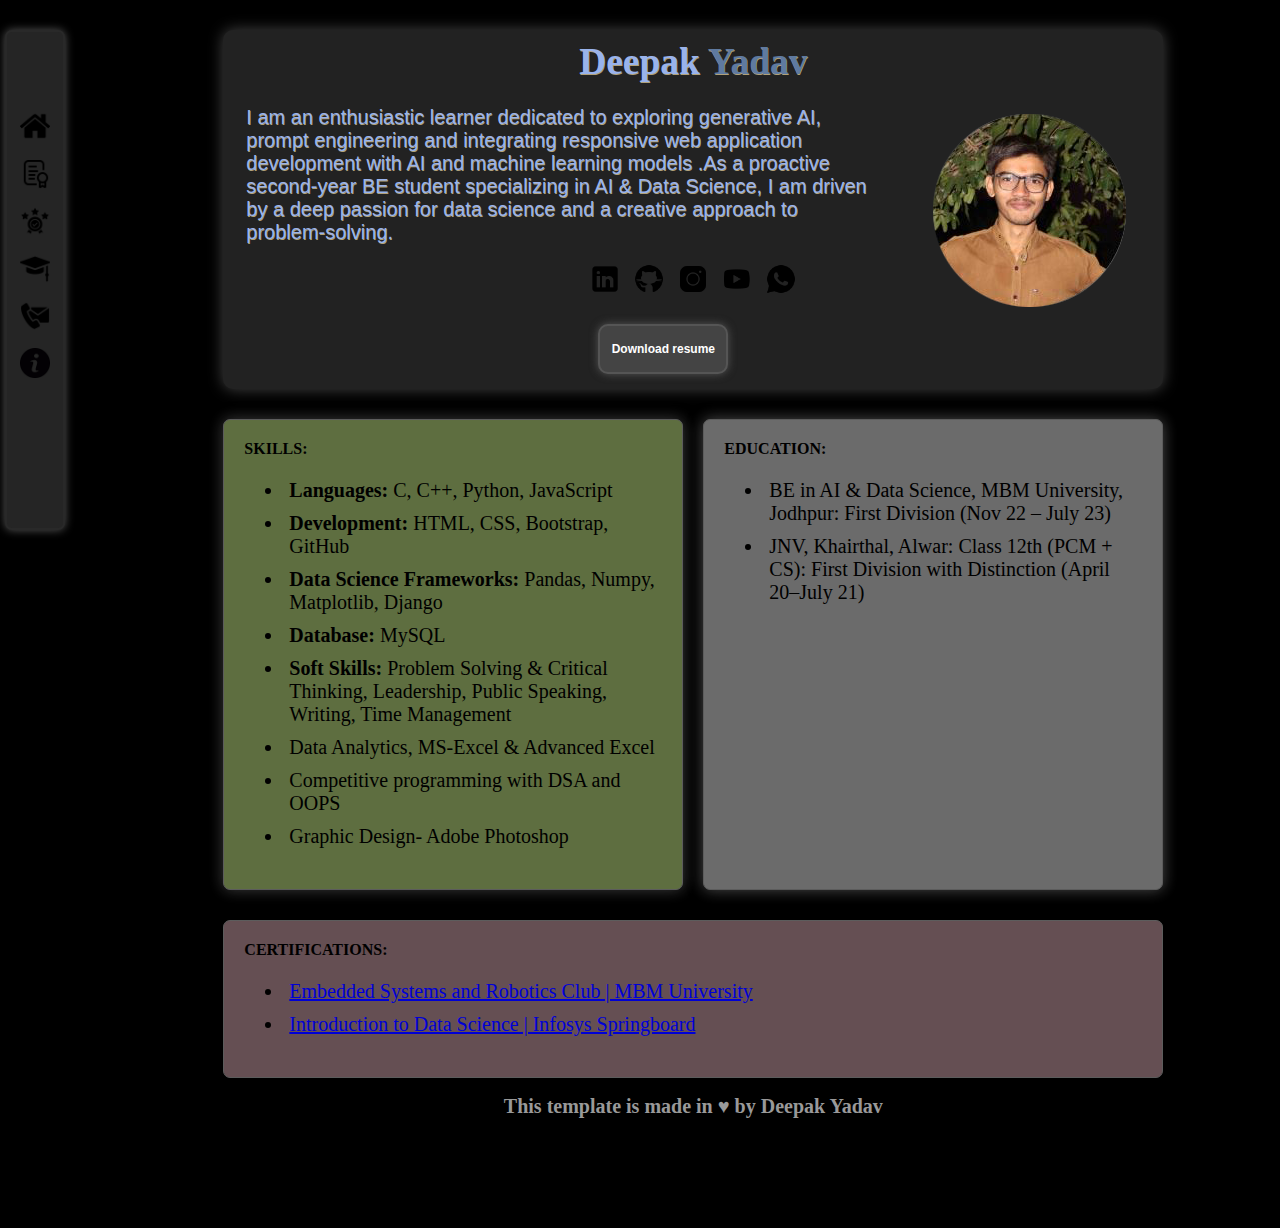
==== index.html @ 4fb3185e "layout redesign" ====
<!DOCTYPE html>
<html lang="en">
<head>
    <meta charset="UTF-8">
    <meta name="viewport" content="width=device-width, initial-scale=1.0">
    <title>Portfolio Website</title>
    <link rel="stylesheet" href="portfolio.css">
    
</head>
<body>
    <div class="page">
       <nav class="nav cardEffect">
            <aside class="middle">
                <a><img class="icons" src="static/icons/home.png" alt="Home"  title="Home"></a>
                <!-- <a><img class="icons" src="static/icons/projects.png" alt="Projects" title="Projects"></a> -->
                <a><img class="icons" src="static/icons/certificate.png" alt="Projects and Certificates" title="Certificates"></a>
                <a><img class="icons" src="static/icons/achievement.png" alt="Achievements" title="Achievements"></a>
                <a><img class="icons" src="static/icons/education.png" alt="Education" title="Education"></a>
                <a><img class="icons" src="static/icons/contact_us.png" alt="Contact" title="Contact"></a>
                <a><img class="icons" src="static/icons/about_us.png" alt="About" title="About"></a>
                
            </aside>
            <footer class="footer">
                <div class="footerBottom">
                    
                </div>
            </footer>
       </nav>
       <main class="main">
        <div class="down">

        
            <!-- <header class="header">Hey There, This side Deepak </header> -->
            <section class="sectionIntro cardEffect">
                <h3>Deepak <span>Yadav</span></h3>
                <p>I am an enthusiastic learner dedicated to exploring generative AI, prompt engineering and integrating responsive web application development with AI and machine learning models .As a proactive second-year BE student specializing in AI & Data Science, I am driven by a deep passion for data science and a creative approach to problem-solving.</p>
                <div>
                    <div class="socialLink">
                        
                        <a href="https://www.linkedin.com/in/deepak4728" target="_blank"><img class="icons" src="static/icons/linkedin.png" alt="LinkedIn" title="LinkedIn"></a>
                        <a href="https://github.com/deepak4728" target="_blank"><img class="icons" src="static/icons/github.png" alt="GitHub" title="GitHub"></a>
                        <a href="https://www.instagram.com/dee_yad_0355/" target="_blank"><img class="icons" src="static/icons/instagram.png" alt="Instagram" title="Instagram"></a>
                        <a href="https://www.youtube.com/@thefutureinfocus" target="_blank"><img class="icons" src="static/icons/youtube.png" alt="Youtube" title="Youtube"></a>
                        <a href="https://whatsapp.com/channel/0029Va5EtHv5PO0tR9mCHN11" target="_blank"><img class="icons" src="static/icons/whatsapp.png" alt="Whatsapp" title="Whatsapp"></a>
                        <!-- <a href="" target="_blank"><img class="icons" src="static/icons/" alt="" title=""></a> -->
                    </div>
                    <a href="https://docs.google.com/document/d/e/2PACX-1vSLEb66zlz-MVYIDZOn3kSf1DneWTBBAHlJWvsfuu8KDTulaNCxtc5oNGTQiJxOtFvHeLzpVYJFGmXY/pub" target="_blank">
                        <button type="submit">Download resume
                        </button>
                    </a>
                    
                    
                </div>
            </section>
            <section class="section sectionSkills cardEffect">
                <b>SKILLS:</b>
                <ul>
                    <li><b>Languages:</b> C, C++, Python, JavaScript</li>
                    <li><b>Development:</b>  HTML, CSS, Bootstrap, GitHub</li>
                    <li><b>Data Science Frameworks:</b>  Pandas, Numpy, Matplotlib, Django</li>
                    <li><b>Database:</b> MySQL</li>
                    <li><b>Soft Skills:</b> Problem Solving & Critical Thinking, Leadership, Public Speaking, Writing, Time Management</li>
                    <li>Data Analytics, MS-Excel & Advanced Excel</li>
                    <li>Competitive programming with DSA and OOPS</li>
                    <li>Graphic Design- Adobe Photoshop</li>
                </ul>
            </section>
            <section class="section sectionEducation cardEffect">
                <b>EDUCATION:</b>
                <ul>
                    <li>
                        BE in AI & Data Science, MBM University, Jodhpur: First Division (Nov 22 – July 23)
                    </li>
                    <li>
                        JNV, Khairthal, Alwar: Class 12th (PCM + CS): First Division with Distinction (April 20–July 21)
                    </li>
                </ul>
            </section>
            <section class="section sectionCertificates cardEffect">
                <b>CERTIFICATIONS:</b>
                <ul>
                    <li><a href="https://t.ly/SSMDD" target="_blank">Embedded Systems and Robotics Club | MBM University</a></li>
                    
                    <li><a href="https://t.ly/QdCrI" target="_blank">Introduction to Data Science | Infosys Springboard</a></li>
                
                    <!-- <li></li> -->
                </ul>
            </section>
        </div>
        <h5 class="description">This template is made in &hearts; by Deepak Yadav </h5>
       </main>

    </div>
    
    <script src="app.js"></script>
</body>
</html>
---- portfolio.css ----
@media screen and (min-width:320px) and (max-width:480px){
    /* phones */
    /* .page{
        background-color: pink;
    } */
}
@media screen and (min-width:481px) and (max-width:600px){
    /* phones */
    /* .page{
        background-color: rgb(24, 219, 31);
    } */
}
@media screen and (min-width:601px) and (max-width:767px){
    /* phones */
    /* .page{
        background-color: yellow;
    } */
    
}
@media screen and (min-width:768px){
    /* landscape tablets */
    /* .page{
        background-color: rgb(92, 30, 206);
    } */
}

@media screen and (min-width:992px){
    /* laptops and desktops */
    /* .page{
        background-color: rgb(81, 161, 187);
    } */
}

@media screen and (min-width:1200px){
    /* large laptops and desktops */
    /* .page{
        background-color: rgb(189, 13, 16);
    } */
}
*{
    box-sizing: border-box;
}
.cardEffect:hover{
    transform: scale(1.02);
    transition: 0.2s;
    
}
li{
    padding: 5px;
    font-size: 20px;
}
body{
    margin: 0px;
    background-color: #000;
}
.page{
    display: grid;
    grid-template-columns: repeat(12,1fr);
    
}

.nav{
    /* grid-column: 1/2; */
    position: fixed;
    /* top: 300px; */
    left: 0px;
    width: 60px;
    height:500px;
    margin: 30px 5px 5px 5px;
    z-index: 2;
    
    display: flex;
    flex-direction: column;
    align-items: center;
    justify-content: space-evenly;
    text-align: center;

    background-color: #252525;
    border: 2px solid #292929;
    border-radius: 7px;
    box-shadow: 0px 0px 10px #555;
    
    &:hover{
        box-shadow: 0px 0px 15px #666;
        transition: 0.4s;
    }
    
}


.middle{
    display: flex; flex-direction: column;
    justify-content: space-evenly;
    /* align-items: start; */
    height: 60%;
    
}
.middle>a{
    /* line-height: 35px; */
    /* min-width: 135px; */
    /* font-size: 25px; */
    /* width: 97%; */
    /* color: #aaa; */
    /* margin-left: 1%; */
}
.middle>a:hover{
    background-color: #444; border-radius: 8px;
    box-shadow: 0px 0px 12px #555;
    border-left: 3px solid #56735f;
    padding: 3px;
    color: #000;
    font-weight: bolder;
    /* z-index: 1; */
    /* border-right: 5px solid #56735f; */
    transform: scale(1.1);
    transition: 0.1s;
}
.footer{
    display: flex;
    flex-direction: column;
    flex-wrap: wrap;
}
.footerBottom{
    display: flex;
    flex-direction: column; flex-wrap: wrap;
    justify-content: space-evenly;
}
.socialLink{
    display: flex;
    flex-direction: row; flex-wrap: wrap;
    justify-content: center; align-items: center;
}
.socialLink>a{
    padding: 7px;
}
.socialLink>a:hover{
    transform: scale(1.5);
}


.description{
    margin: 7px auto 2px;
    margin-bottom: 110px;
    font-size: 20px;
    color: #999;
}

.main{
    grid-column: 3/12;
    margin-top: 10px;

    display: flex;
    flex-direction: column;
       
}

/* .header{
    height: 10vh;
    border-radius: 0px 0px 10px 10px;
    box-shadow: 0px 10px 10px #96bfa1;
    background-color: #0b2e3b;
    z-index: 5;
    transition: 0.35s;
} */
.sectionIntro{
    display: flex;
    flex-direction: column;
    justify-content: center;
    align-items: center;

    width: 100%; height: auto;
    margin: 20px 10px 10px;
    font-size:xx-large;
    font-family: "calibri";
    text-shadow: 0.5px 0.5px #b1a17a;
    box-shadow: 0px 0px 15px #444;

    border-radius: 10px;
    color: #99b3ec;
    background-color: #222;

    background-image: url(static/dee.png);
    background-repeat: no-repeat;
    background-position:95%;

    & span{
        color: #5f7aa0;
    }
    & button{
        height: 50px;width: 130px; margin: 15px;
        color: #fff;
        font-size: 12px; font-weight: 700;
        background-color: #444;
        transition: 0.3S;
        border: 2.5px solid #555;
        border-radius: 10px;
        box-shadow: 0px 0px 8px #555;
        /* a{
            color: white;
        } */
        &:hover{
            color: #bbb;
            background-color: #333;
            border: 2.5px solid #666;
            border-radius: 15px;
            box-shadow: 0px 0px 13px #666;
            transition: 0.5;
            cursor: pointer;
        }
    }
    h3{
        margin: 10px;
    }
    
    p{
        font-family: 'Gill Sans', 'Gill Sans MT', Calibri, 'Trebuchet MS', sans-serif;
        font-size: 20px;
        margin: 3px; padding: 10px 30% 10px 20px;

    }
}

.section{
    display: flex;
    flex-direction: column;
    opacity: 0.9;
    
    width: 400px; height: auto;
    margin: 20px 10px 10px; padding: 20px;
    border-radius: 7px;
    flex: 1 1 400px;
    
    border: 1px solid #666;
    &:hover{
        opacity: 1;
    }
}
.sectionSkills{
    background-color: rgb(105, 123, 71);
    box-shadow: 0px 0px 15px #444;
}
.sectionEducation{
    background-color: #777;
    box-shadow: 0px 0px 15px #555;
}
.sectionCertificates{
    background-color: rgb(112, 88, 92);
}

/* Down Css starts here */

.down{
    display: flex;
    flex-direction: row;
    flex-wrap: wrap;
    justify-content: space-evenly;


}
.icons{
    height: 30px;
    width: 30px;
    
}
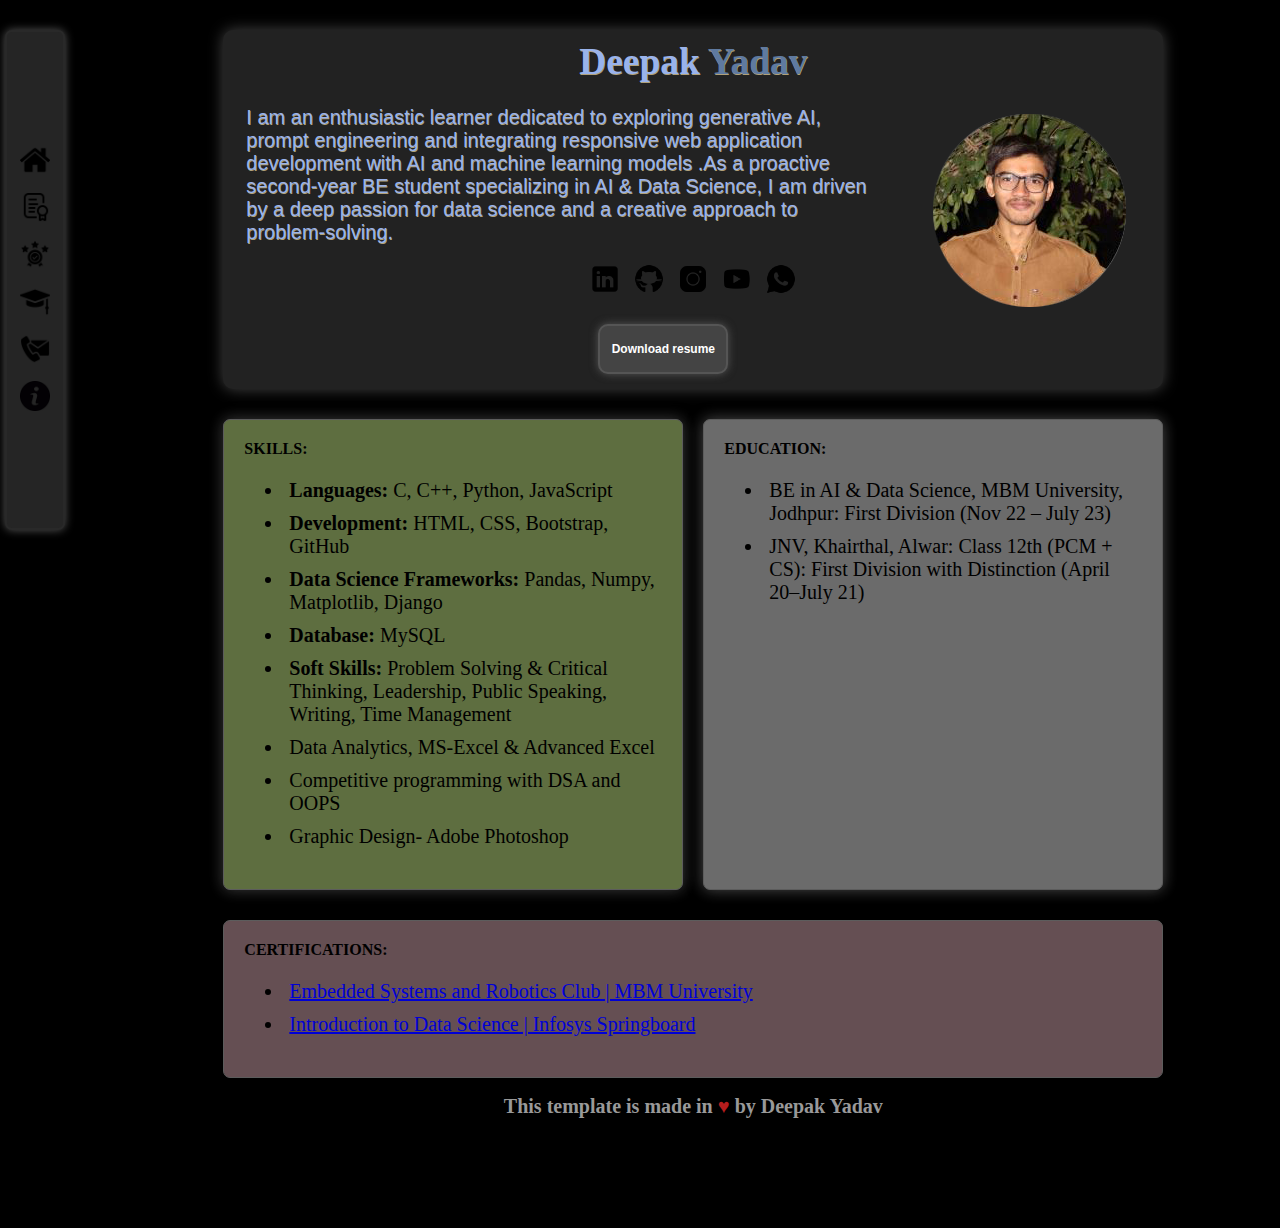
==== commit 887978cc: "layout change" ====
--- a/index.html
+++ b/index.html
@@ -20,16 +20,15 @@
                 <a><img class="icons" src="static/icons/about_us.png" alt="About" title="About"></a>
                 
             </aside>
-            <footer class="footer">
+            <!-- <footer class="footer">
                 <div class="footerBottom">
                     
                 </div>
-            </footer>
+            </footer> -->
        </nav>
        <main class="main">
         <div class="down">
 
-        
             <!-- <header class="header">Hey There, This side Deepak </header> -->
             <section class="sectionIntro cardEffect">
                 <h3>Deepak <span>Yadav</span></h3>
@@ -37,14 +36,14 @@
                 <div>
                     <div class="socialLink">
                         
-                        <a href="https://www.linkedin.com/in/deepak4728" target="_blank"><img class="icons" src="static/icons/linkedin.png" alt="LinkedIn" title="LinkedIn"></a>
-                        <a href="https://github.com/deepak4728" target="_blank"><img class="icons" src="static/icons/github.png" alt="GitHub" title="GitHub"></a>
-                        <a href="https://www.instagram.com/dee_yad_0355/" target="_blank"><img class="icons" src="static/icons/instagram.png" alt="Instagram" title="Instagram"></a>
-                        <a href="https://www.youtube.com/@thefutureinfocus" target="_blank"><img class="icons" src="static/icons/youtube.png" alt="Youtube" title="Youtube"></a>
-                        <a href="https://whatsapp.com/channel/0029Va5EtHv5PO0tR9mCHN11" target="_blank"><img class="icons" src="static/icons/whatsapp.png" alt="Whatsapp" title="Whatsapp"></a>
+                        <a rel="noopener" href="https://www.linkedin.com/in/deepak4728" target="_blank"><img class="icons" src="static/icons/linkedin.png" alt="LinkedIn" title="LinkedIn"></a>
+                        <a rel="noopener" href="https://github.com/deepak4728" target="_blank"><img class="icons" src="static/icons/github.png" alt="GitHub" title="GitHub"></a>
+                        <a rel="noopener" href="https://www.instagram.com/dee_yad_0355/" target="_blank"><img class="icons" src="static/icons/instagram.png" alt="Instagram" title="Instagram"></a>
+                        <a rel="noopener" href="https://www.youtube.com/@thefutureinfocus" target="_blank"><img class="icons" src="static/icons/youtube.png" alt="Youtube" title="Youtube"></a>
+                        <a rel="noopener" href="https://whatsapp.com/channel/0029Va5EtHv5PO0tR9mCHN11" target="_blank"><img class="icons" src="static/icons/whatsapp.png" alt="Whatsapp" title="Whatsapp"></a>
                         <!-- <a href="" target="_blank"><img class="icons" src="static/icons/" alt="" title=""></a> -->
                     </div>
-                    <a href="https://docs.google.com/document/d/e/2PACX-1vSLEb66zlz-MVYIDZOn3kSf1DneWTBBAHlJWvsfuu8KDTulaNCxtc5oNGTQiJxOtFvHeLzpVYJFGmXY/pub" target="_blank">
+                    <a rel="noopener" href="https://docs.google.com/document/d/e/2PACX-1vSLEb66zlz-MVYIDZOn3kSf1DneWTBBAHlJWvsfuu8KDTulaNCxtc5oNGTQiJxOtFvHeLzpVYJFGmXY/pub" target="_blank">
                         <button type="submit">Download resume
                         </button>
                     </a>
@@ -79,15 +78,15 @@
             <section class="section sectionCertificates cardEffect">
                 <b>CERTIFICATIONS:</b>
                 <ul>
-                    <li><a href="https://t.ly/SSMDD" target="_blank">Embedded Systems and Robotics Club | MBM University</a></li>
+                    <li><a rel="noopener" href="https://t.ly/SSMDD" target="_blank">Embedded Systems and Robotics Club | MBM University</a></li>
                     
-                    <li><a href="https://t.ly/QdCrI" target="_blank">Introduction to Data Science | Infosys Springboard</a></li>
+                    <li><a rel="noopener" href="https://t.ly/QdCrI" target="_blank">Introduction to Data Science | Infosys Springboard</a></li>
                 
                     <!-- <li></li> -->
                 </ul>
             </section>
         </div>
-        <h5 class="description">This template is made in &hearts; by Deepak Yadav </h5>
+        <h5 class="description">This template is made in <span>&hearts;</span> by Deepak Yadav </h5>
        </main>
 
     </div>
--- a/portfolio.css
+++ b/portfolio.css
@@ -37,11 +37,9 @@
         background-color: rgb(189, 13, 16);
     } */
 }
-*{
-    box-sizing: border-box;
-}
+
 .cardEffect:hover{
-    transform: scale(1.02);
+    transform: scale(1.015);
     transition: 0.2s;
     
 }
@@ -91,7 +89,7 @@
 .middle{
     display: flex; flex-direction: column;
     justify-content: space-evenly;
-    /* align-items: start; */
+    /* align-items: end; */
     height: 60%;
     
 }
@@ -143,6 +141,9 @@
     margin-bottom: 110px;
     font-size: 20px;
     color: #999;
+    span{
+        color: rgb(182, 29, 29);
+    }
 }
 
 .main{
@@ -261,4 +262,7 @@
     height: 30px;
     width: 30px;
     
+}
+*{
+    box-sizing: border-box;
 }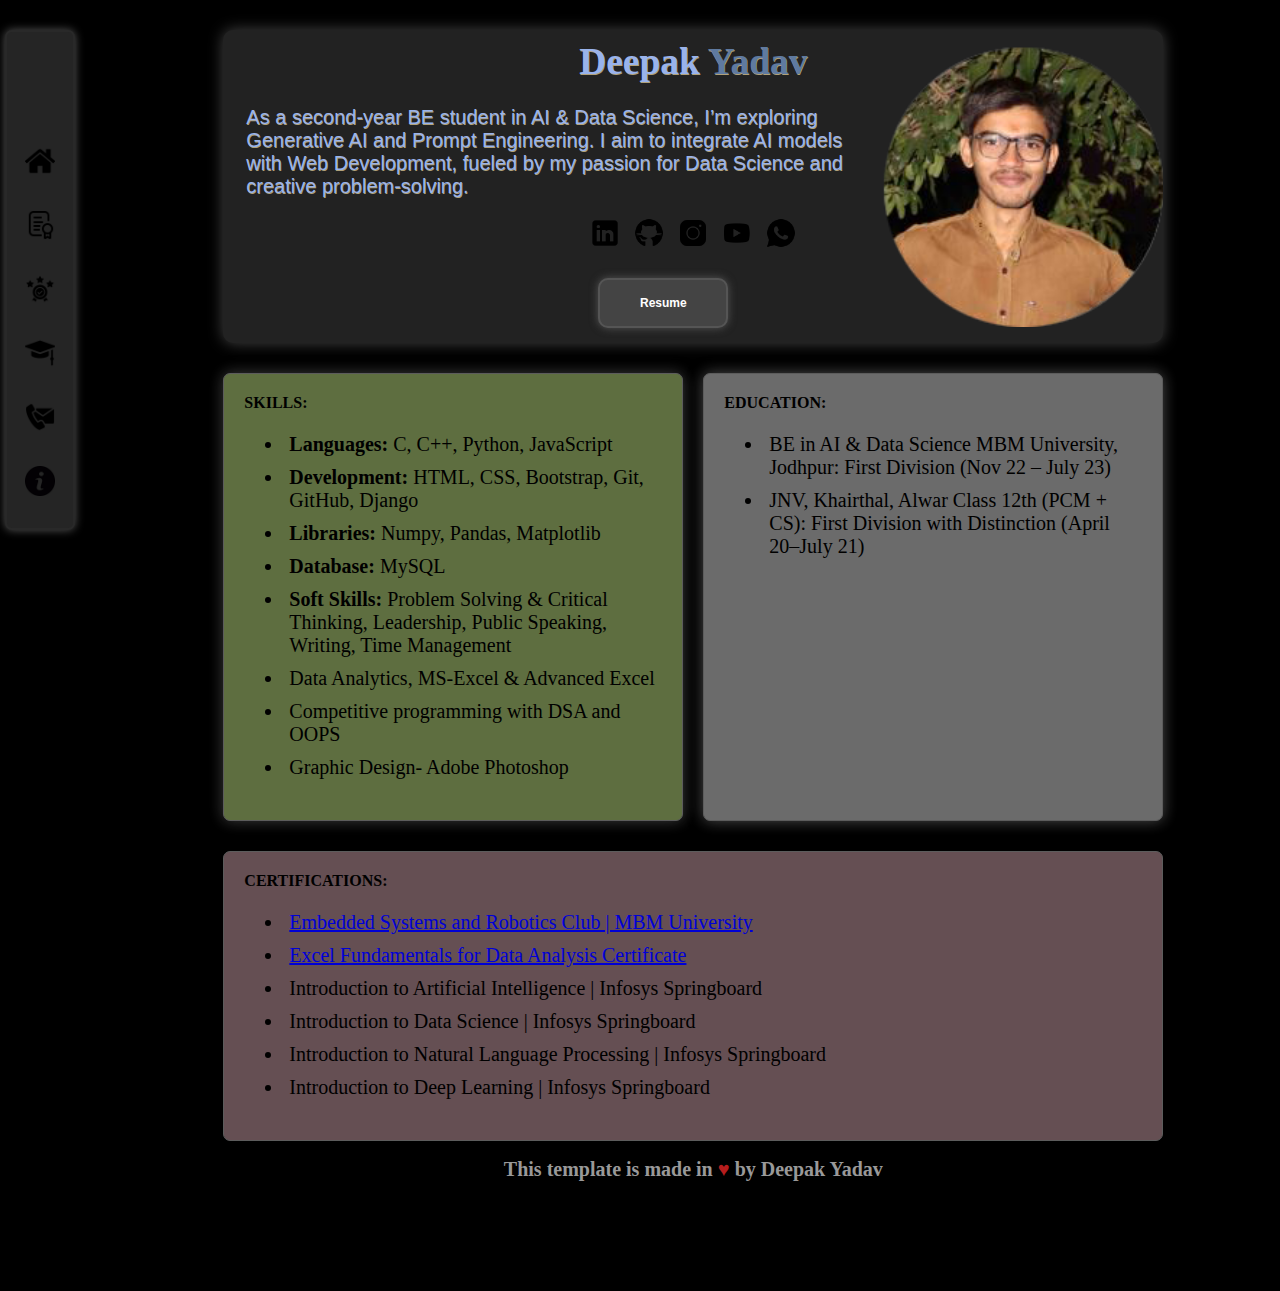
==== commit e4e7fc39: "automate data" ====
--- a/index.html
+++ b/index.html
@@ -32,7 +32,7 @@
             <!-- <header class="header">Hey There, This side Deepak </header> -->
             <section class="sectionIntro cardEffect">
                 <h3>Deepak <span>Yadav</span></h3>
-                <p>I am an enthusiastic learner dedicated to exploring generative AI, prompt engineering and integrating responsive web application development with AI and machine learning models .As a proactive second-year BE student specializing in AI & Data Science, I am driven by a deep passion for data science and a creative approach to problem-solving.</p>
+                <p id="summary"></p>
                 <div>
                     <div class="socialLink">
                         
@@ -44,8 +44,7 @@
                         <!-- <a href="" target="_blank"><img class="icons" src="static/icons/" alt="" title=""></a> -->
                     </div>
                     <a rel="noopener" href="https://docs.google.com/document/d/e/2PACX-1vSLEb66zlz-MVYIDZOn3kSf1DneWTBBAHlJWvsfuu8KDTulaNCxtc5oNGTQiJxOtFvHeLzpVYJFGmXY/pub" target="_blank">
-                        <button type="submit">Download resume
-                        </button>
+                        <button type="submit">Resume</button>
                     </a>
                     
                     
@@ -53,37 +52,15 @@
             </section>
             <section class="section sectionSkills cardEffect">
                 <b>SKILLS:</b>
-                <ul>
-                    <li><b>Languages:</b> C, C++, Python, JavaScript</li>
-                    <li><b>Development:</b>  HTML, CSS, Bootstrap, GitHub</li>
-                    <li><b>Data Science Frameworks:</b>  Pandas, Numpy, Matplotlib, Django</li>
-                    <li><b>Database:</b> MySQL</li>
-                    <li><b>Soft Skills:</b> Problem Solving & Critical Thinking, Leadership, Public Speaking, Writing, Time Management</li>
-                    <li>Data Analytics, MS-Excel & Advanced Excel</li>
-                    <li>Competitive programming with DSA and OOPS</li>
-                    <li>Graphic Design- Adobe Photoshop</li>
-                </ul>
+                <ul id="skillsList"></ul>
             </section>
             <section class="section sectionEducation cardEffect">
                 <b>EDUCATION:</b>
-                <ul>
-                    <li>
-                        BE in AI & Data Science, MBM University, Jodhpur: First Division (Nov 22 – July 23)
-                    </li>
-                    <li>
-                        JNV, Khairthal, Alwar: Class 12th (PCM + CS): First Division with Distinction (April 20–July 21)
-                    </li>
-                </ul>
+                <ul id="educationList"></ul>
             </section>
             <section class="section sectionCertificates cardEffect">
                 <b>CERTIFICATIONS:</b>
-                <ul>
-                    <li><a rel="noopener" href="https://t.ly/SSMDD" target="_blank">Embedded Systems and Robotics Club | MBM University</a></li>
-                    
-                    <li><a rel="noopener" href="https://t.ly/QdCrI" target="_blank">Introduction to Data Science | Infosys Springboard</a></li>
-                
-                    <!-- <li></li> -->
-                </ul>
+                <ul id="certificateList"></ul>
             </section>
         </div>
         <h5 class="description">This template is made in <span>&hearts;</span> by Deepak Yadav </h5>
--- a/portfolio.css
+++ b/portfolio.css
@@ -62,7 +62,7 @@
     position: fixed;
     /* top: 300px; */
     left: 0px;
-    width: 60px;
+    width: 70px;
     height:500px;
     margin: 30px 5px 5px 5px;
     z-index: 2;
@@ -99,19 +99,27 @@
     /* font-size: 25px; */
     /* width: 97%; */
     /* color: #aaa; */
-    /* margin-left: 1%; */
+    padding: 5px;
+    margin: 10px;
 }
 .middle>a:hover{
-    background-color: #444; border-radius: 8px;
+    background-color: #444; border-radius: 50%;
     box-shadow: 0px 0px 12px #555;
     border-left: 3px solid #56735f;
-    padding: 3px;
-    color: #000;
     font-weight: bolder;
     /* z-index: 1; */
     /* border-right: 5px solid #56735f; */
-    transform: scale(1.1);
+    transform: scale(1.2);
     transition: 0.1s;
+    animation: rotate 1s;
+}
+@keyframes rotate {
+    0%{
+        transform: rotate(-25deg) translateX(0px);
+    }
+    100%{
+        transform: rotate(25deg) translateX(10px);
+    }
 }
 .footer{
     display: flex;
@@ -182,7 +190,8 @@
 
     background-image: url(static/dee.png);
     background-repeat: no-repeat;
-    background-position:95%;
+    background-position: right;
+    background-size: 30%;
 
     & span{
         color: #5f7aa0;
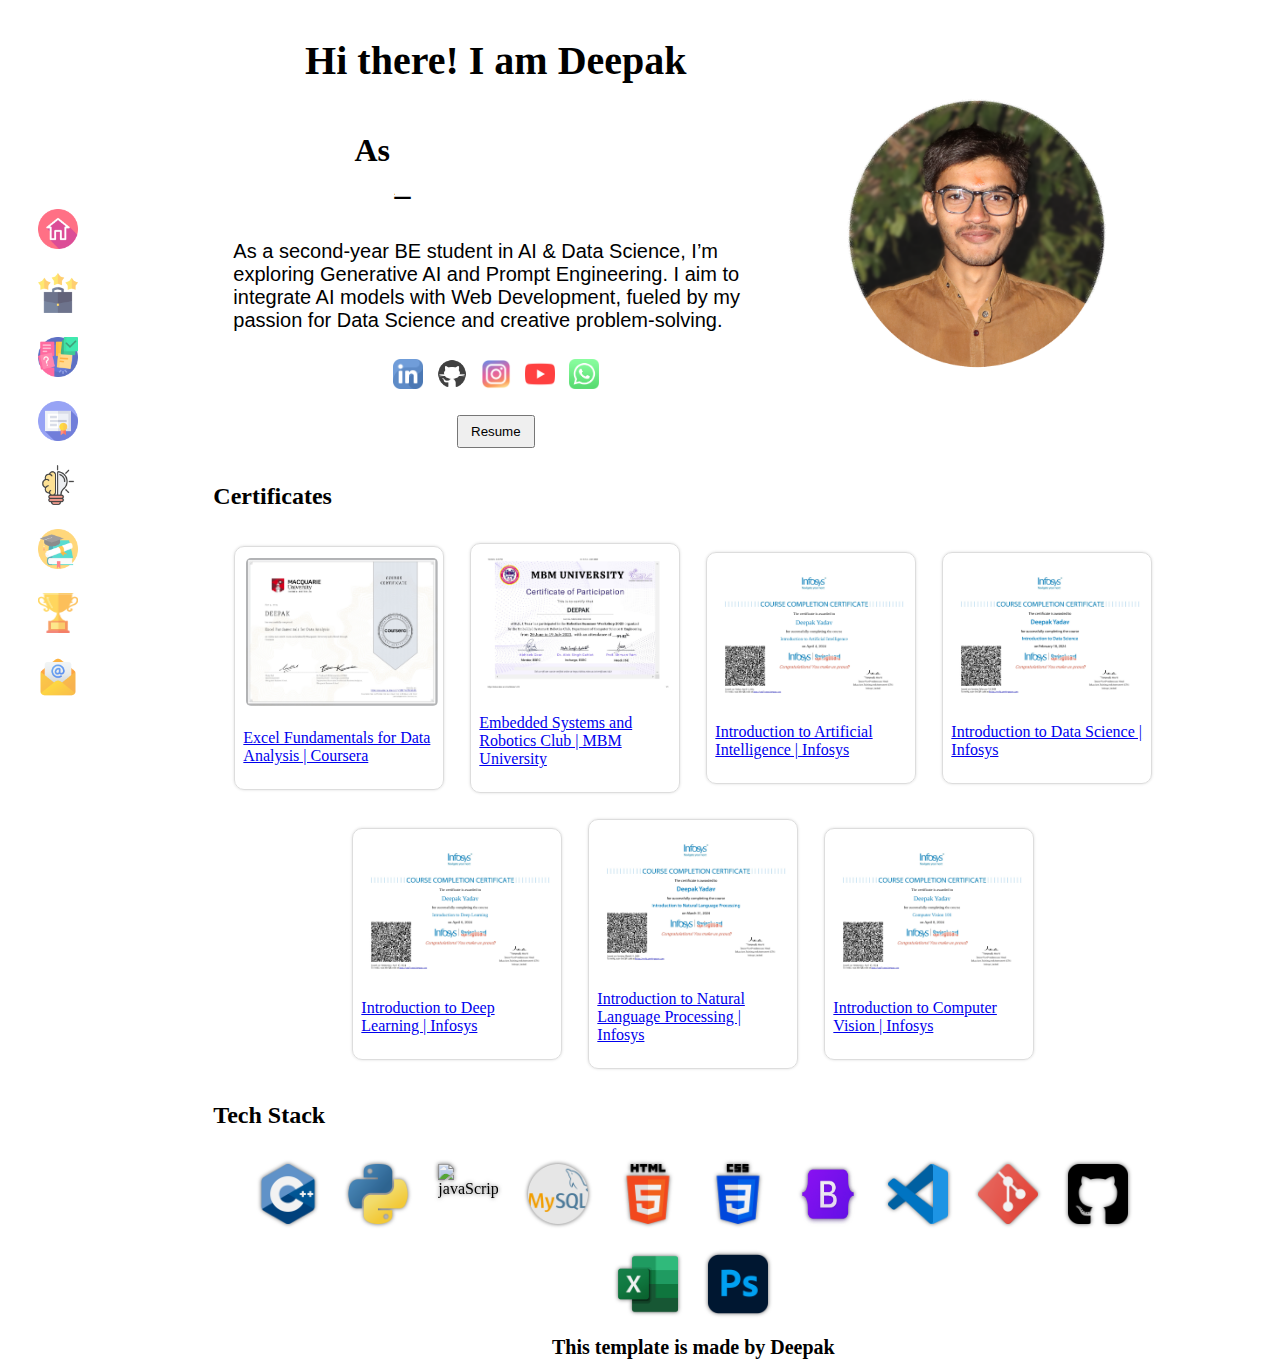
==== commit 4d2085fa: "dynamic layout change" ====
--- a/index.html
+++ b/index.html
@@ -9,33 +9,35 @@
 </head>
 <body>
     <div class="page">
-       <nav class="nav cardEffect">
-            <aside class="middle">
-                <a><img class="icons" src="static/icons/home.png" alt="Home"  title="Home"></a>
-                <!-- <a><img class="icons" src="static/icons/projects.png" alt="Projects" title="Projects"></a> -->
-                <a><img class="icons" src="static/icons/certificate.png" alt="Projects and Certificates" title="Certificates"></a>
-                <a><img class="icons" src="static/icons/achievement.png" alt="Achievements" title="Achievements"></a>
-                <a><img class="icons" src="static/icons/education.png" alt="Education" title="Education"></a>
-                <a><img class="icons" src="static/icons/contact_us.png" alt="Contact" title="Contact"></a>
-                <a><img class="icons" src="static/icons/about_us.png" alt="About" title="About"></a>
-                
+       <header class="flex" id="header">
+            <aside id="middle">
+                <a href="#"><img class="icons" src="static/icons/home.png" alt="Home"  title="Home"></a>
+                <a href="#workExperience"><img class="icons" src="static/icons/workexperience.png" alt="Work Experience" title="Work Experience"></a>
+                <a href="#projects"><img class="icons" src="static/icons/project.png" alt="Projects" title="Projects"></a>
+                <a href="#certificates"><img class="icons" src="static/icons/certificate.png" alt="Certificates" title="Certificates"></a>
+                <a href="#skills"><img class="icons" src="static/icons/skills.png" alt="Skills"  title="Skills"></a>
+                <a href="#education"><img class="icons" src="static/icons/education.png" alt="Education" title="Education"></a>
+                <a href="#achievements"><img class="icons" src="static/icons/achievement.png" alt="Achievements" title="Achievements"></a>
+                <a href="#contact"><img class="icons" src="static/icons/contact_us.png" alt="Contact" title="Contact"></a>
+
             </aside>
-            <!-- <footer class="footer">
-                <div class="footerBottom">
-                    
-                </div>
-            </footer> -->
-       </nav>
-       <main class="main">
-        <div class="down">
+        </header>
 
-            <!-- <header class="header">Hey There, This side Deepak </header> -->
-            <section class="sectionIntro cardEffect">
-                <h3>Deepak <span>Yadav</span></h3>
-                <p id="summary"></p>
-                <div>
-                    <div class="socialLink">
-                        
+        <main class="main">
+            
+            <section class="flex" id="profile">
+                <div class="flex" id="profileIntro">
+                    <h1 id="greet">Hi there! I am Deepak </h1>
+                    <h1 id="tag">As
+                        <ul>
+                            <li>AI Enthusiast</li>
+                            <li>Data Analyst</li>
+                            <li>Web Developer</li>
+                            <li>Graphic Designer</li>
+                        </ul>
+                    </h1>
+                    <p id="summary"></p>
+                    <div class="flex" id="socialLink">
                         <a rel="noopener" href="https://www.linkedin.com/in/deepak4728" target="_blank"><img class="icons" src="static/icons/linkedin.png" alt="LinkedIn" title="LinkedIn"></a>
                         <a rel="noopener" href="https://github.com/deepak4728" target="_blank"><img class="icons" src="static/icons/github.png" alt="GitHub" title="GitHub"></a>
                         <a rel="noopener" href="https://www.instagram.com/dee_yad_0355/" target="_blank"><img class="icons" src="static/icons/instagram.png" alt="Instagram" title="Instagram"></a>
@@ -44,30 +46,31 @@
                         <!-- <a href="" target="_blank"><img class="icons" src="static/icons/" alt="" title=""></a> -->
                     </div>
                     <a rel="noopener" href="https://docs.google.com/document/d/e/2PACX-1vSLEb66zlz-MVYIDZOn3kSf1DneWTBBAHlJWvsfuu8KDTulaNCxtc5oNGTQiJxOtFvHeLzpVYJFGmXY/pub" target="_blank">
-                        <button type="submit">Resume</button>
+                        <button type="submit" id="resume">Resume</button>
                     </a>
-                    
-                    
+                </div>
+                <div class="flex" id="profilePhoto">
+                    <img src="static/dee.png" alt="">
                 </div>
             </section>
-            <section class="section sectionSkills cardEffect">
-                <b>SKILLS:</b>
-                <ul id="skillsList"></ul>
+            <section class="" id="workExperience"></section>
+            <section class="" id="projects"></section>
+            <section class="" id="certificates">
+                <h2>Certificates</h2>
+                <div class="flex" id="certStack"></div>
             </section>
-            <section class="section sectionEducation cardEffect">
-                <b>EDUCATION:</b>
-                <ul id="educationList"></ul>
+            <section class="" id="skills">
+                <h2>Tech Stack</h2>
+                <div class="flex" id="techStack"></div>
             </section>
-            <section class="section sectionCertificates cardEffect">
-                <b>CERTIFICATIONS:</b>
-                <ul id="certificateList"></ul>
+            <section class="" id="education">
+                <!-- <img src="static/icons/education/mbm.gif" alt="">
+                <img src="static/icons/education/jnv.png" alt=""> -->
             </section>
-        </div>
-        <h5 class="description">This template is made in <span>&hearts;</span> by Deepak Yadav </h5>
+            <section class="" id="achievements"></section>
+            <section class="" id="contact"></section>
+            <h5 class="description">This template is made by Deepak</h5>
        </main>
-
-    </div>
-    
     <script src="app.js"></script>
 </body>
 </html>
--- a/portfolio.css
+++ b/portfolio.css
@@ -1,157 +1,133 @@
-@media screen and (min-width:320px) and (max-width:480px){
-    /* phones */
-    /* .page{
-        background-color: pink;
-    } */
-}
-@media screen and (min-width:481px) and (max-width:600px){
-    /* phones */
-    /* .page{
-        background-color: rgb(24, 219, 31);
-    } */
-}
-@media screen and (min-width:601px) and (max-width:767px){
-    /* phones */
-    /* .page{
-        background-color: yellow;
-    } */
-    
-}
-@media screen and (min-width:768px){
-    /* landscape tablets */
-    /* .page{
-        background-color: rgb(92, 30, 206);
-    } */
-}
-
-@media screen and (min-width:992px){
-    /* laptops and desktops */
-    /* .page{
-        background-color: rgb(81, 161, 187);
-    } */
-}
-
-@media screen and (min-width:1200px){
-    /* large laptops and desktops */
-    /* .page{
-        background-color: rgb(189, 13, 16);
-    } */
-}
-
-.cardEffect:hover{
-    transform: scale(1.015);
-    transition: 0.2s;
-    
-}
-li{
-    padding: 5px;
-    font-size: 20px;
+.c1{
+    background-color: #011526;
+}
+.c2{
+    background-color: #254559;
+}
+.c3{
+    background-color: #6D90A6;
+}
+.c4{
+    background-color: #A9C6D9;
+}
+.c5{
+    background-color: #fff;
+}
+*{
+    box-sizing: border-box;
 }
 body{
     margin: 0px;
-    background-color: #000;
-}
-.page{
-    display: grid;
-    grid-template-columns: repeat(12,1fr);
+}
+/* classses for applying flex property */
+.flex{
+    display: flex;
+    flex-direction: row;
+    flex-wrap: wrap;
+    justify-content: center;
+    align-items: center;
+}
+@media screen and (max-width:480px){
+    .page{
+        display: block;
+    }
+    #header{
+        z-index: 2;
+        width: 100%;
+        position: sticky;
+        top: 0px;
+        border-radius: 0px 0px 3px 3px;
+        box-shadow: 0px 0px 10px #a1c0dc;
+        padding-top: 10px;
+        background-image: linear-gradient(to right, pink, skyblue, rgb(219, 219, 113));
+    }
+    #middle{
+        display: flex; flex-direction: row;
+        flex-wrap: wrap;
+        justify-content: space-evenly;
+        a{
+            /* padding: 5px; */
+            margin: 8px 22px;
+        }
+    }
+}
+
+
+@media screen and (min-width:481px){
+    .page{
+        display: grid;
+        grid-template-columns: repeat(12,1fr);
+    }
+    #header{
+        flex-direction: column;
+        left: 0px;
+        width: 100%;
+        height:100vh;
+        margin: 5px;
+        z-index: 2;
+    }
+    #middle{
+        position: sticky;
+        display: flex;
+        flex-direction: column;
+        justify-content: space-evenly;
+        & a{
+        margin: 10px;
+    }
+    }
     
 }
-
-.nav{
-    /* grid-column: 1/2; */
-    position: fixed;
-    /* top: 300px; */
-    left: 0px;
-    width: 70px;
-    height:500px;
-    margin: 30px 5px 5px 5px;
-    z-index: 2;
-    
-    display: flex;
-    flex-direction: column;
-    align-items: center;
-    justify-content: space-evenly;
-    text-align: center;
-
-    background-color: #252525;
-    border: 2px solid #292929;
-    border-radius: 7px;
-    box-shadow: 0px 0px 10px #555;
-    
-    &:hover{
-        box-shadow: 0px 0px 15px #666;
-        transition: 0.4s;
-    }
-    
-}
-
-
-.middle{
-    display: flex; flex-direction: column;
-    justify-content: space-evenly;
-    /* align-items: end; */
-    height: 60%;
-    
-}
-.middle>a{
-    /* line-height: 35px; */
-    /* min-width: 135px; */
-    /* font-size: 25px; */
-    /* width: 97%; */
-    /* color: #aaa; */
-    padding: 5px;
-    margin: 10px;
-}
-.middle>a:hover{
-    background-color: #444; border-radius: 50%;
-    box-shadow: 0px 0px 12px #555;
-    border-left: 3px solid #56735f;
-    font-weight: bolder;
-    /* z-index: 1; */
-    /* border-right: 5px solid #56735f; */
-    transform: scale(1.2);
-    transition: 0.1s;
-    animation: rotate 1s;
+a{
+    cursor:pointer;
+}
+/* Header icon hover effect */
+#middle>a:hover{
+    transform: scale(1.15);
+    animation: rotate 0.7s alternate 0.5s;
 }
 @keyframes rotate {
     0%{
-        transform: rotate(-25deg) translateX(0px);
+        transform: rotate(-7deg) translate(-3px);
+    }
+    20%{
+        transform: rotate(2deg) translate(1px);
+    }
+    40%{
+        transform: rotate(-8deg) translate(-4px);
+    }
+    60%{
+        transform: rotate(7deg) translate(3px);
+    }
+    80%{
+        transform: rotate(-7deg) translate(-3px);
     }
     100%{
-        transform: rotate(25deg) translateX(10px);
-    }
-}
-.footer{
-    display: flex;
-    flex-direction: column;
-    flex-wrap: wrap;
-}
-.footerBottom{
-    display: flex;
-    flex-direction: column; flex-wrap: wrap;
-    justify-content: space-evenly;
-}
-.socialLink{
-    display: flex;
-    flex-direction: row; flex-wrap: wrap;
-    justify-content: center; align-items: center;
-}
-.socialLink>a{
-    padding: 7px;
-}
-.socialLink>a:hover{
-    transform: scale(1.5);
-}
-
-
+        transform: rotate(0deg) translate(0px);
+    }
+}
+
+#socialLink>a{
+    margin: 7px;
+    &:hover{
+        transform: scale(1.2);
+    }
+    img{
+        height: 30px;
+        width: 30px;
+    }
+}
+
+img.icons{
+    height: 40px;
+    width: 40px;
+    opacity: 0.75;
+    &:hover,&:active{
+        opacity: 1;
+    }
+}
 .description{
     margin: 7px auto 2px;
-    margin-bottom: 110px;
     font-size: 20px;
-    color: #999;
-    span{
-        color: rgb(182, 29, 29);
-    }
 }
 
 .main{
@@ -163,115 +139,121 @@
        
 }
 
-/* .header{
-    height: 10vh;
-    border-radius: 0px 0px 10px 10px;
-    box-shadow: 0px 10px 10px #96bfa1;
-    background-color: #0b2e3b;
-    z-index: 5;
-    transition: 0.35s;
-} */
-.sectionIntro{
-    display: flex;
-    flex-direction: column;
-    justify-content: center;
-    align-items: center;
-
-    width: 100%; height: auto;
-    margin: 20px 10px 10px;
-    font-size:xx-large;
-    font-family: "calibri";
-    text-shadow: 0.5px 0.5px #b1a17a;
-    box-shadow: 0px 0px 15px #444;
-
-    border-radius: 10px;
-    color: #99b3ec;
-    background-color: #222;
-
-    background-image: url(static/dee.png);
-    background-repeat: no-repeat;
-    background-position: right;
-    background-size: 30%;
-
-    & span{
-        color: #5f7aa0;
-    }
-    & button{
-        height: 50px;width: 130px; margin: 15px;
-        color: #fff;
-        font-size: 12px; font-weight: 700;
-        background-color: #444;
-        transition: 0.3S;
-        border: 2.5px solid #555;
-        border-radius: 10px;
-        box-shadow: 0px 0px 8px #555;
-        /* a{
-            color: white;
-        } */
-        &:hover{
-            color: #bbb;
-            background-color: #333;
-            border: 2.5px solid #666;
-            border-radius: 15px;
-            box-shadow: 0px 0px 13px #666;
-            transition: 0.5;
-            cursor: pointer;
-        }
-    }
-    h3{
-        margin: 10px;
-    }
-    
+#profile{   
     p{
         font-family: 'Gill Sans', 'Gill Sans MT', Calibri, 'Trebuchet MS', sans-serif;
         font-size: 20px;
-        margin: 3px; padding: 10px 30% 10px 20px;
-
-    }
-}
-
-.section{
+        margin: 3px; padding: 10px;
+
+    }
+    #profileIntro{
+        flex-direction: column;
+        flex: 1 1 350px;
+        #greet{
+            font-size: 40px;
+            text-align: center;
+        }
+        #tag ul{
+           line-height: 30px;
+            height: 30px;
+            margin: 0px;
+            overflow: hidden;
+        }
+        #tag li{
+            list-style: none;
+            position: relative;
+            top: 0px;
+            animation: slide 12s steps(4) infinite;
+            &:after{
+                position: absolute;
+                content: "_";
+                left: 0px;
+                background-color: white;
+                /* border-left: 4px solid black; */
+                height: 100%;
+                width: 100%;
+                animation: typing 3s steps(16) infinite;
+            }
+        }
+        p{
+            padding: 10px;
+            margin: 10px;
+        }
+        #resume{
+            margin: 15px;
+            padding: 7px 12px;
+        }
+    }
+    #profilePhoto{
+        flex: 1 1 180px;
+        img{
+            flex: 1 1 150px;
+            max-width: 70%;
+        }
+    }
+}
+@keyframes slide{
+    from{
+        top: 0px;
+    }to{
+        top: -120px;
+    }
+}
+@keyframes typing {
+    from{
+        left:0px;
+    }to{
+        left: 100%;
+    }
+}
+@keyframes slide-left {
+    0%{
+        width: 200px;
+    }
+    100%{
+        width: 0px;
+    }
+}
+/* Certificates section CSS here */
+#certificates{
+    
+
+}
+.certStackImg{
+        border-radius: 5px;
+        margin: 3px;
+        width: 100%;
+        height: auto;
+}
+.card{
     display: flex;
-    flex-direction: column;
-    opacity: 0.9;
-    
-    width: 400px; height: auto;
-    margin: 20px 10px 10px; padding: 20px;
-    border-radius: 7px;
-    flex: 1 1 400px;
-    
-    border: 1px solid #666;
+    justify-content: center;
+    align-items: center;
+    flex: 0 1 210px;
+    padding: 8px;
+    margin: 13px;
+    border-radius: 10px;
+    box-shadow: 0px 0px 3px #ddd;
+    border: 1px solid #ddd;
     &:hover{
-        opacity: 1;
-    }
-}
-.sectionSkills{
-    background-color: rgb(105, 123, 71);
-    box-shadow: 0px 0px 15px #444;
-}
-.sectionEducation{
-    background-color: #777;
-    box-shadow: 0px 0px 15px #555;
-}
-.sectionCertificates{
-    background-color: rgb(112, 88, 92);
-}
-
-/* Down Css starts here */
-
-.down{
-    display: flex;
-    flex-direction: row;
-    flex-wrap: wrap;
-    justify-content: space-evenly;
-
-
-}
-.icons{
-    height: 30px;
-    width: 30px;
-    
-}
-*{
-    box-sizing: border-box;
-}+        transform: scale(1.1);
+        box-shadow: 0px 0px 5px #ccc;
+        transition: 0.5s;
+    }
+}
+
+/* skills section CSS here */
+#techStack{
+    img{
+        margin: 15px;
+        height: 60px;
+        width: 60px;
+        filter: blur(0.2px) brightness(95%) drop-shadow(0px 0px 2px #666);
+        &:hover{
+            transform: scale(1.15);
+            filter: blur(0px) brightness(105%) drop-shadow(0px 0px 5px #333);
+            transition: 0.3s;
+        }
+    }
+}
+
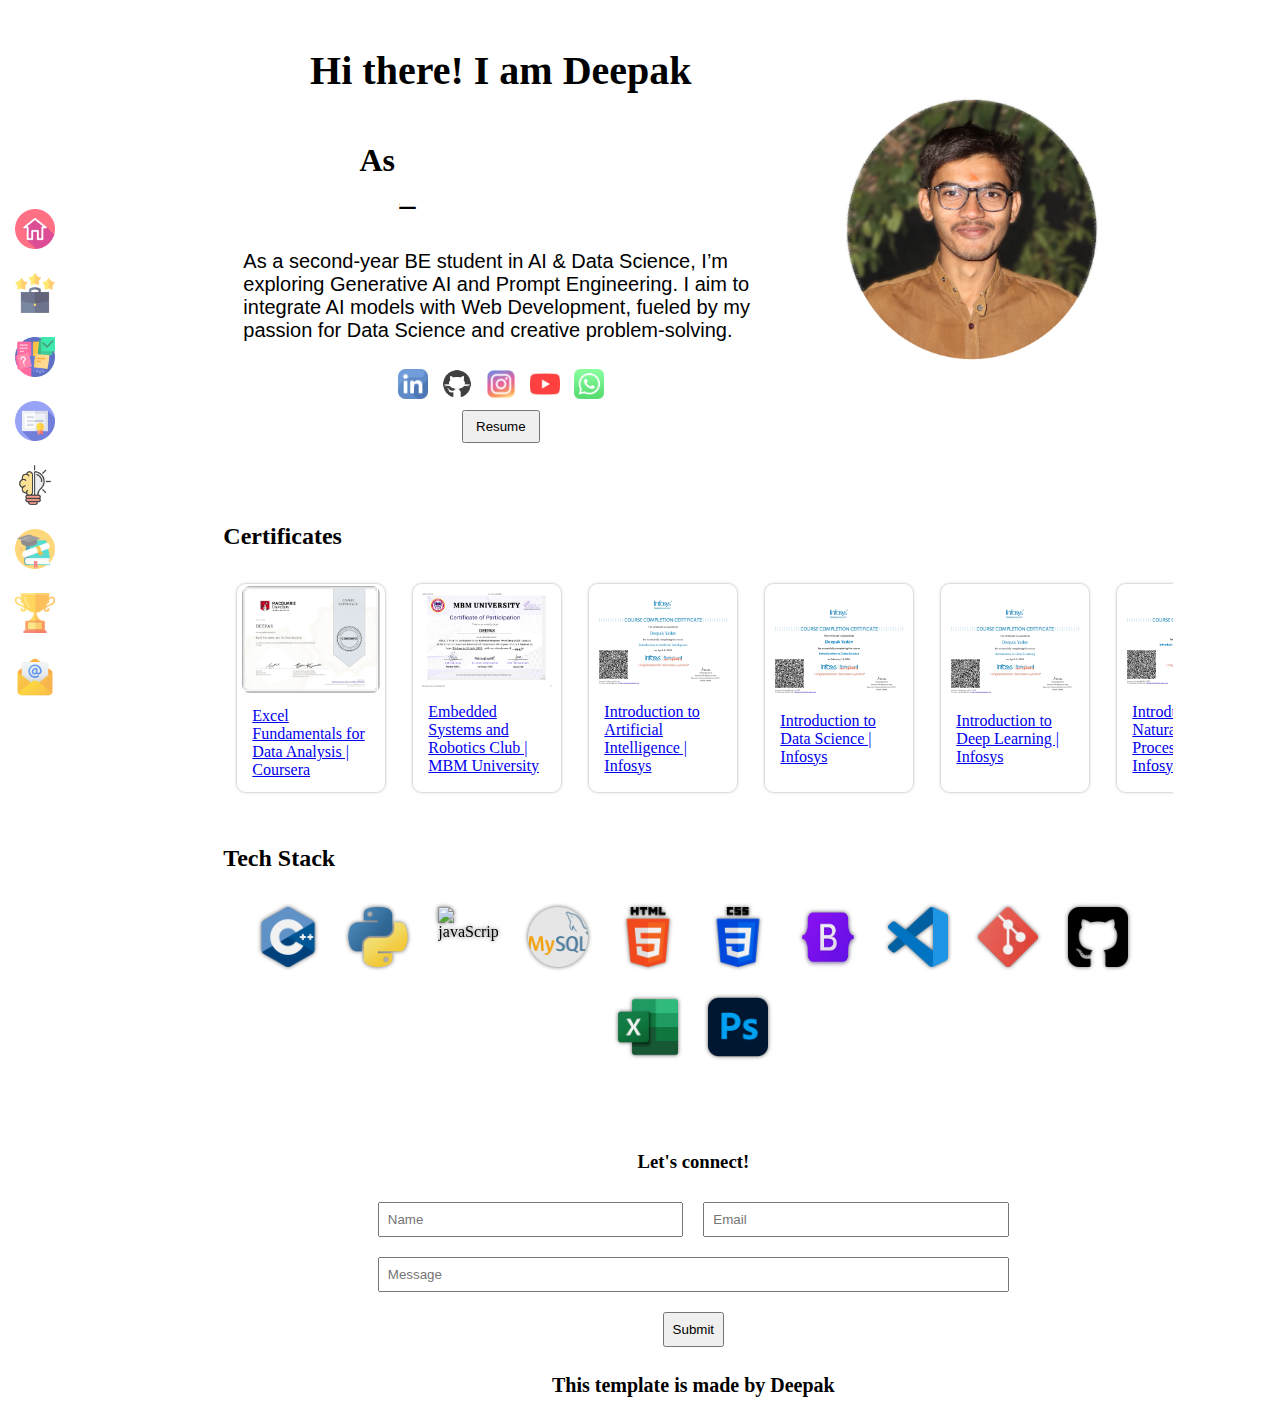
==== commit 2cb60e14: "layout add and contact" ====
--- a/index.html
+++ b/index.html
@@ -68,7 +68,22 @@
                 <img src="static/icons/education/jnv.png" alt=""> -->
             </section>
             <section class="" id="achievements"></section>
-            <section class="" id="contact"></section>
+            <section class="flex" id="contact">
+                <h3>Let's connect!</h3>
+                <div class="flex" id="contactStack">
+                    <div class="flex">
+                        <!-- <label for="name">Name</label> -->
+                        <input type="text" id="name" placeholder="Name">
+
+                        <!-- <label for="email">Email</label> -->
+                        <input type="email" id="email" placeholder="Email">
+
+                        <!-- <label for="message">Message</label> -->
+                        <input type="text" id="message" placeholder="Message">
+                    </div>
+                    <button>Submit</button>
+                </div>
+            </section>
             <h5 class="description">This template is made by Deepak</h5>
        </main>
     <script src="app.js"></script>
--- a/portfolio.css
+++ b/portfolio.css
@@ -18,6 +18,9 @@
 }
 body{
     margin: 0px;
+}
+section{
+    padding: 10px;
 }
 /* classses for applying flex property */
 .flex{
@@ -39,7 +42,8 @@
         border-radius: 0px 0px 3px 3px;
         box-shadow: 0px 0px 10px #a1c0dc;
         padding-top: 10px;
-        background-image: linear-gradient(to right, pink, skyblue, rgb(219, 219, 113));
+        background-color: rgba(161, 214, 235, 0.9);
+        /* background-image: linear-gradient(to right, pink, skyblue, rgb(219, 219, 113)); */
     }
     #middle{
         display: flex; flex-direction: row;
@@ -59,21 +63,24 @@
         grid-template-columns: repeat(12,1fr);
     }
     #header{
-        flex-direction: column;
+        position: fixed;
         left: 0px;
-        width: 100%;
+        
+        flex-direction: column;
+        z-index: 2;
+        margin: 5px;
+
+        min-height: 515px;
         height:100vh;
-        margin: 5px;
-        z-index: 2;
     }
     #middle{
-        position: sticky;
         display: flex;
         flex-direction: column;
         justify-content: space-evenly;
+        /* padding-left: 7px; */
         & a{
-        margin: 10px;
-    }
+            margin: 10px;
+        }
     }
     
 }
@@ -126,7 +133,7 @@
     }
 }
 .description{
-    margin: 7px auto 2px;
+    margin: 7px auto 20px;
     font-size: 20px;
 }
 
@@ -180,8 +187,8 @@
             margin: 10px;
         }
         #resume{
-            margin: 15px;
             padding: 7px 12px;
+            cursor: pointer;
         }
     }
     #profilePhoto{
@@ -203,42 +210,57 @@
     from{
         left:0px;
     }to{
-        left: 100%;
-    }
-}
-@keyframes slide-left {
-    0%{
-        width: 200px;
-    }
-    100%{
-        width: 0px;
+        left: 110%;
     }
 }
 /* Certificates section CSS here */
 #certificates{
+    overflow: hidden;
+}
+#certStack{
+    height: 235px;
+    justify-content: start;
+    flex-wrap: nowrap;
     
-
+    position: relative;
+    animation: scrollHorizantal 30s infinite 3s;
+}
+@keyframes scrollHorizantal {
+    from{
+        left: 0px;
+    }
+    50%{
+        left: -850px;
+    }
+    to{
+        left: 0px;
+    }
 }
 .certStackImg{
-        border-radius: 5px;
-        margin: 3px;
-        width: 100%;
-        height: auto;
+    border-radius: 8px;
+    width: 100%;
+    height: auto;
 }
 .card{
     display: flex;
     justify-content: center;
     align-items: center;
-    flex: 0 1 210px;
-    padding: 8px;
+    flex: 0 0 150px;
+    height: 210px;
     margin: 13px;
     border-radius: 10px;
     box-shadow: 0px 0px 3px #ddd;
     border: 1px solid #ddd;
     &:hover{
-        transform: scale(1.1);
+        transform: scale(1.08);
         box-shadow: 0px 0px 5px #ccc;
         transition: 0.5s;
+    }
+    a{
+        padding: 5px;
+        p{
+            margin: 10px;
+        }
     }
 }
 
@@ -257,3 +279,19 @@
     }
 }
 
+#contact{
+    flex-direction: column;
+    #contactStack{
+        flex-direction: column;
+    }
+    input,button{
+        margin: 10px;
+        padding: 8px;
+    }
+    input[id="name"],input[id="email"]{
+        flex: 1 1 100px;
+    }
+    input[id="message"]{
+        flex: 1 1 200px;
+    }
+}
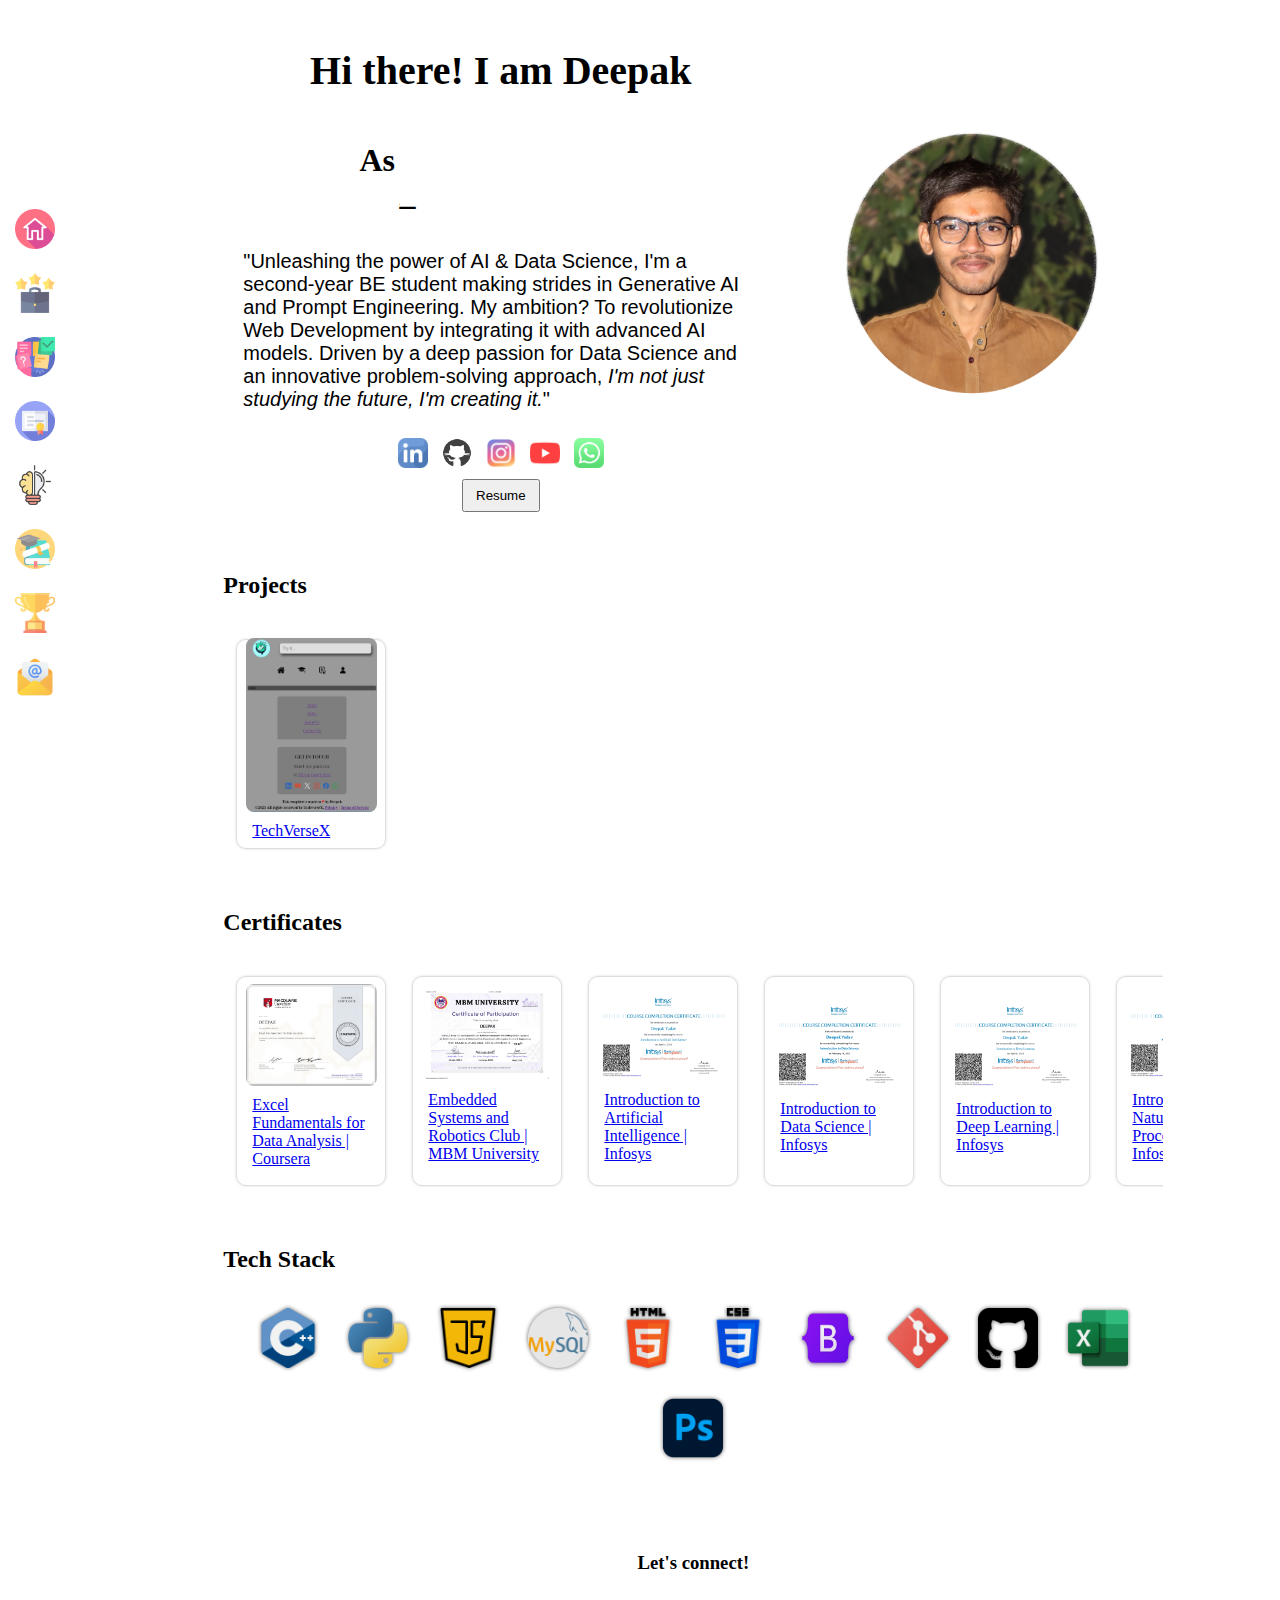
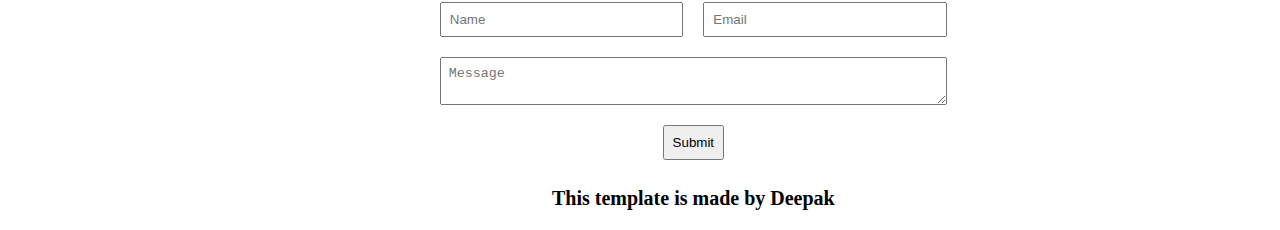
==== commit f544dc9f: "card added for projects and summary update" ====
--- a/index.html
+++ b/index.html
@@ -4,6 +4,7 @@
     <meta charset="UTF-8">
     <meta name="viewport" content="width=device-width, initial-scale=1.0">
     <title>Portfolio Website</title>
+    <link rel="icon" type="image" href="static/dee.png">
     <link rel="stylesheet" href="portfolio.css">
     
 </head>
@@ -45,7 +46,7 @@
                         <a rel="noopener" href="https://whatsapp.com/channel/0029Va5EtHv5PO0tR9mCHN11" target="_blank"><img class="icons" src="static/icons/whatsapp.png" alt="Whatsapp" title="Whatsapp"></a>
                         <!-- <a href="" target="_blank"><img class="icons" src="static/icons/" alt="" title=""></a> -->
                     </div>
-                    <a rel="noopener" href="https://docs.google.com/document/d/e/2PACX-1vSLEb66zlz-MVYIDZOn3kSf1DneWTBBAHlJWvsfuu8KDTulaNCxtc5oNGTQiJxOtFvHeLzpVYJFGmXY/pub" target="_blank">
+                    <a rel="noopener" href="https://drive.google.com/file/d/1moiyxuWuIkYmvQnukcX4CZMQxx2uQv04/view?usp=sharing" target="_blank">
                         <button type="submit" id="resume">Resume</button>
                     </a>
                 </div>
@@ -54,19 +55,19 @@
                 </div>
             </section>
             <section class="" id="workExperience"></section>
-            <section class="" id="projects"></section>
+            <section class="" id="projects">
+                <h2>Projects</h2>
+                <div class="flex wrapper" id="projectStack"></div>
+            </section>
             <section class="" id="certificates">
                 <h2>Certificates</h2>
-                <div class="flex" id="certStack"></div>
+                <div class="flex wrapper" id="certStack"></div>
             </section>
             <section class="" id="skills">
                 <h2>Tech Stack</h2>
                 <div class="flex" id="techStack"></div>
             </section>
-            <section class="" id="education">
-                <!-- <img src="static/icons/education/mbm.gif" alt="">
-                <img src="static/icons/education/jnv.png" alt=""> -->
-            </section>
+            <section class="" id="education"></section>
             <section class="" id="achievements"></section>
             <section class="flex" id="contact">
                 <h3>Let's connect!</h3>
@@ -79,13 +80,14 @@
                         <input type="email" id="email" placeholder="Email">
 
                         <!-- <label for="message">Message</label> -->
-                        <input type="text" id="message" placeholder="Message">
+                        <textarea rows="2" cols="5" type="text" id="message" placeholder="Message"></textarea>
                     </div>
                     <button>Submit</button>
                 </div>
             </section>
             <h5 class="description">This template is made by Deepak</h5>
        </main>
-    <script src="app.js"></script>
+    </div>
+<script src="app.js"></script>
 </body>
 </html>
--- a/portfolio.css
+++ b/portfolio.css
@@ -213,17 +213,31 @@
         left: 110%;
     }
 }
+.wrapper{
+    height: 250px;
+    justify-content: start;
+    flex-wrap: nowrap;
+    overflow-x: auto;
+    img{
+        width: 95%;
+        height: 80%;
+    }
+    p{
+        width: 100%;
+        height: auto;
+    }
+}
+.wrapper::-webkit-scrollbar{
+    width: 0px;
+}
+
 /* Certificates section CSS here */
 #certificates{
-    overflow: hidden;
+    /* overflow: hidden; */
 }
 #certStack{
-    height: 235px;
-    justify-content: start;
-    flex-wrap: nowrap;
-    
-    position: relative;
-    animation: scrollHorizantal 30s infinite 3s;
+    /* position: relative; */
+    /* animation: scrollHorizantal 30s infinite 3s; */
 }
 @keyframes scrollHorizantal {
     from{
@@ -284,14 +298,15 @@
     #contactStack{
         flex-direction: column;
     }
-    input,button{
+    input,button,textarea{
         margin: 10px;
         padding: 8px;
     }
     input[id="name"],input[id="email"]{
         flex: 1 1 100px;
     }
-    input[id="message"]{
+    textarea[id="message"]{
         flex: 1 1 200px;
-    }
-}
+
+    }
+}
